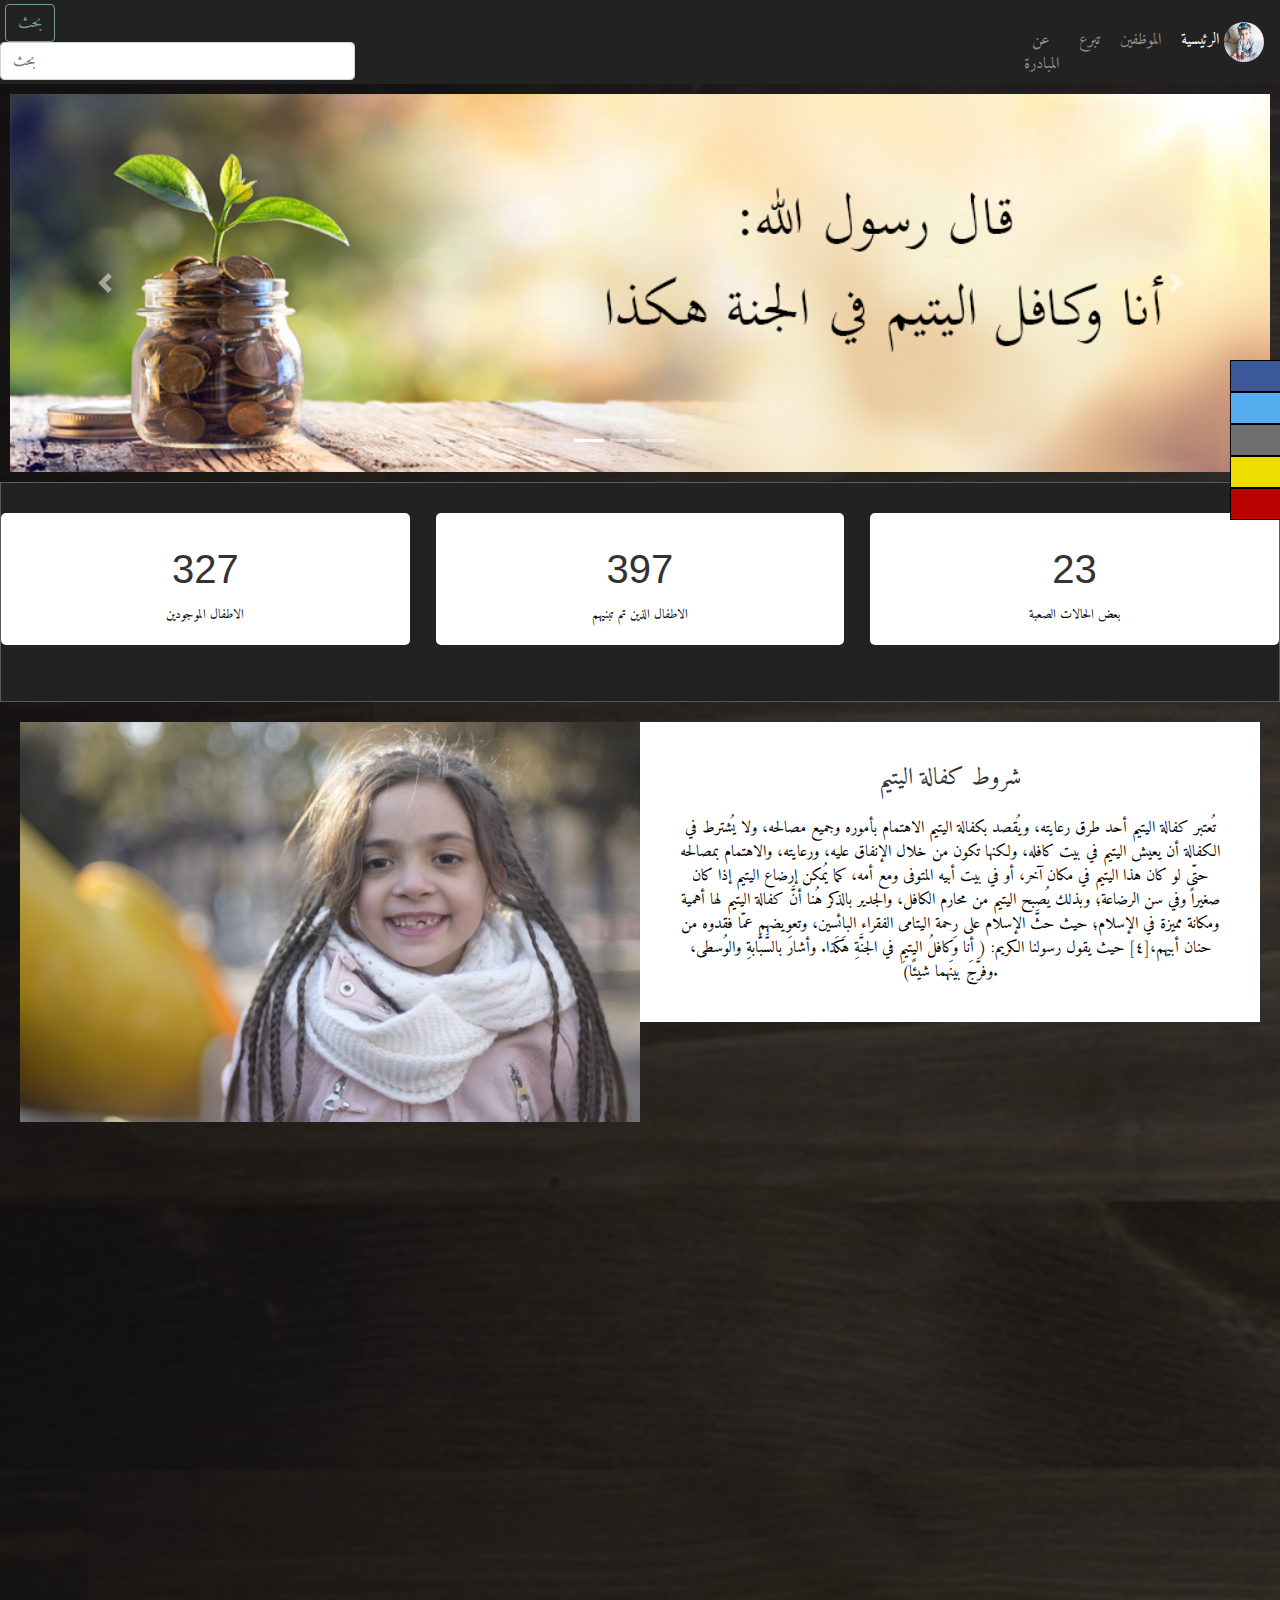
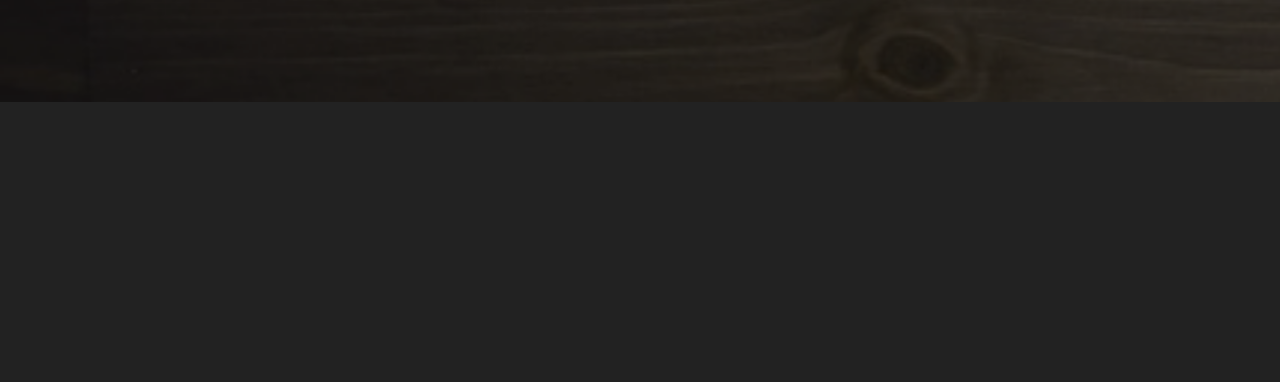
==== index.html @ a38a87e0 "Fix some bugs and remove center tag" ====
<!DOCTYPE html>
<html lang="en">

<head>
    <!-- Required meta tags -->
    <meta charset="utf-8">
    <meta name="viewport" content="width=device-width, initial-scale=1, shrink-to-fit=no">

    <!-- Bootstrap CSS -->
    <link rel="icon" href="img/6.jpg">
    <link rel="stylesheet" href="https://stackpath.bootstrapcdn.com/bootstrap/4.1.3/css/bootstrap.min.css" integrity="sha384-MCw98/SFnGE8fJT3GXwEOngsV7Zt27NXFoaoApmYm81iuXoPkFOJwJ8ERdknLPMO" crossorigin="anonymous">
    <link href="https://fonts.googleapis.com/css?family=Amiri|Lalezar" rel="stylesheet">
    <link rel="stylesheet" href="https://use.fontawesome.com/releases/v5.2.0/css/all.css" integrity="sha384-hWVjflwFxL6sNzntih27bfxkr27PmbbK/iSvJ+a4+0owXq79v+lsFkW54bOGbiDQ" crossorigin="anonymous">
    <link rel="stylesheet" href="css/animate.css">
    <link rel="stylesheet" href="css/style.css">
    <link rel="stylesheet" href="css/uikit-rtl.min.css">
    <title> Orpahn Mangment </title>
</head>

<body class="main-body">
    <!-- Nav Bar-->
    <nav class="navbar navbar-expand-lg uk-background-secondary navbar-dark" id="nave">
        
        <button class="navbar-toggler but" type="button" data-toggle="collapse" data-target="#navbarSupportedContent" aria-controls="navbarSupportedContent" aria-expanded="false" aria-label="Toggle navigation">
            <span class="navbar-toggler-icon"></span>
        </button>
        <div class="collapse navbar-collapse" id="navbarSupportedContent">
            <form class="form-inline my-2 my-lg-0">
                <button type="button" class="btn btn-outline-dark" id="but" style="margin-left:5px;">بحث</button>
                <input class="form-control mr-sm-2" type="search" placeholder="بحث" aria-label="Search">
            </form>
            <ul class="navbar-nav mr-auto center">

                <li class="nav-item active">
                        <a class="nav-link" href="#">الرئيسية <span class="sr-only">(current)</span></a>
                </li>
                    <li class="nav-item">
                        <a class="nav-link" href="Webs/page-2.html">الموظفين</a>
                    </li>

                    
                    <li class="nav-item dropdown" id="DropDN">
                        <a class="nav-link" href="Webs/page-1.html" id="navbarDropdown">
                            تبرع
                        </a>
                        <div class="dropdown-menu wow animated " aria-labelledby="navbarDropdown" style="text-align: center;" uk-dropdown="animation: uk-animation-slide-top-small; duration: 1000">
                            <a class="dropdown-item" href="Webs/page-1.html">عبر الايميل</a>
                            <a class="dropdown-item" href="Webs/page-1.html">Visa عبر</a>
                        </div>
                    </li>

                    
                    <li class="nav-item">
                        <a class="nav-link" href="Webs/page-3.html">عن المبادرة</a>
                    </li>

            </ul>
        </div>
        <a class="navbar-brand" href="#"><img src="img/6.jpg" style="width: 40px;" class="rounded-circle"></a>
    </nav>
    <!-- Slide Link -->
    <div class="sidelink">
        <ul class="sideul">
            <li class="sideli"><a href="https://facebook.com" style="text-decoration: none;color: white;"><i class="fab fa-facebook"></i><span class="sideLinkText">Facebook</span></a></li>
            <li class="sideli"><a href="https://twitter.com" style="text-decoration: none;color: white;"><i class="fab fa-twitter"></i><span class="sideLinkText">Twitter</span></a></li>
            <li class="sideli"><a href="https://google.com" style="text-decoration: none;color: white;"><i class="fab fa-google"></i><span class="sideLinkText">Google</span></a></li>
            <li class="sideli"><a href="https://snapchat.com" style="text-decoration: none;color: white;"><i class="fab fa-snapchat-square"></i><span class="sideLinkText">SnapShat</span></a></li>
            <li class="sideli"><a href="https://youtube.com" style="text-decoration: none;color: white;"><i class="fab fa-youtube"></i><span class="sideLinkText">Youtube</span></a></li>
        </ul>
    </div>
    <!-- Slide Show -->
    <div class="slide-show">
        <div id="carouselExampleIndicators" class="carousel slide" data-ride="carousel">
            <ol class="carousel-indicators">
                <li data-target="#carouselExampleIndicators" data-slide-to="0" class="active"></li>
                <li data-target="#carouselExampleIndicators" data-slide-to="1"></li>
                <li data-target="#carouselExampleIndicators" data-slide-to="2"></li>
            </ol>
            <div class="carousel-inner">
                <div class="carousel-item active">
                    <img class="d-block w-100" src="img/5.png" alt="First slide">
                </div>
                <div class="carousel-item">
                    <img class="d-block w-100" src="img/5.png" alt="Third slide">
                </div>
                <div class="carousel-item">
                    <img class="d-block w-100" src="img/5.png" alt="Third slide">
                </div>
            </div>
            <a class="carousel-control-prev" href="#carouselExampleIndicators" role="button" data-slide="prev">
                <span class="carousel-control-prev-icon" aria-hidden="true"></span>
                <span class="sr-only">Previous</span>
            </a>
            <a class="carousel-control-next" href="#carouselExampleIndicators" role="button" data-slide="next">
                <span class="carousel-control-next-icon" aria-hidden="true"></span>
                <span class="sr-only">Next</span>
            </a>
        </div>
    </div>
    <!-- Contain -->
    <div class="Counters uk-background-secondary">
        <div class="wrapper">
            <div class="counter col_third">
                <i class="fa fa-child fa-2x"></i>
                <h2 class="timer count-title count-number" data-to="1400" data-speed="3000"></h2>
                <p class="count-text countText">الاطفال الموجودين</p>
            </div>

            <div class="counter col_third">
                <i class="fa fa-coffee fa-2x"></i>
                <h2 class="timer count-title count-number" data-to="1700" data-speed="3000"></h2>
                <p class="count-text countText">الاطفال الذين تم تبنيهم</p>
            </div>

            <div class="counter col_third end">
                <i class="fa fa-bug fa-2x"></i>
                <h2 class="timer count-title count-number" data-to="100" data-speed="3000"></h2>
                <p class="count-text countText">بعض الحالات الصعبة</p>
            </div>
        </div>
    </div>
    <div class="Main-contain uk-box-shadow-medium">
        <div class="uk-cover-container">
            <div class="uk-card uk-card-default uk-grid-collapse uk-child-width-1-2@s uk-margin wow pulse animated delay-0-5s mm" data-delay="10s" uk-grid>
                <div class="uk-card-media-left uk-cover-container">
                    <img src="img/3.jpg" alt="" uk-cover>
                    <canvas width="600" height="400"></canvas>
                </div>
                <div>
                    <div class="uk-card-body">
                        <h3 class="uk-card-title" style="text-align: center;">شروط كفالة اليتيم</h3>
                        <p> تُعتبر كفالة اليتيم أحد طرق رعايته، ويُقصد بكفالة اليتيم الاهتمام بأموره وجميع مصالحه، ولا يُشترط في الكفالة أن يعيش اليتيم في بيت كافله، ولكنها تكون من خلال الإنفاق عليه، ورعايته، والاهتمام بمصالحه حتّى لو كان هذا اليتيم في مكان آخر، أو في بيت أبيه المتوفى ومع أمه، كما يُمكن إرضاع اليتيم إذا كان صغيراً وفي سن الرضاعة؛ وبذلك يُصبح اليتيم من محارم الكافل، والجدير بالذكر هُنا أنَّ كفالة اليتيم لها أهمية ومكانة مميزة في الإسلام؛ حيث حثَّ الإسلام على رحمة اليتامى الفقراء البائسين، وتعويضهم عمّا فقدوه من حنان أبيهم،[٤] حيث يقول رسولنا الكريم: ( أنا وَكافلُ اليتيمِ في الجنَّةِ هَكَذا. وأشارَ بالسَّبَّابةِ والوُسطى، وفرَّجَ بينَهما شيئًا).

                        </p>
                    </div>
                </div>
            </div>

            <div class="uk-card uk-card-default uk-grid-collapse uk-child-width-1-2@s uk-margin bg-dark wow fadeInUp animated delay-0-5s mm" uk-grid>
                <div class="uk-flex-last@s uk-card-media-right uk-cover-container">
                    <img src="img/5.png" alt="" uk-cover style="float: left;">
                    <canvas width="600" height="400"></canvas>
                </div>
                <div>
                    <div class="uk-card-body text-white">
                        <h3 class="uk-card-title text-white" style="text-align: center;">شروط كفالة اليتيم</h3>
                        <p class="text-white">1. أن يكون اليتيم تحت سن البلوغ، وقد يختلف سن البلوغ من دولة لأُخرى فقد يكون السن القانوني عند بلوغ اليتيم الثامنة عشر أو سن الواحد والعشرين</p>
                        <p class="text-white">2. أن يكون اليتيم غير قادر على توفير احتياجاته الشخصيّة والعمل لجلب المال الذي يُؤمن له هذه الاحتياجات</p>
                        <p class="text-white">3. أن يكون اليتيم فاقداً للأهليّة بمعنى أن يكون مُصاباً بمرض عقليّ، أو أن يكون من ذوي الاحتياجات الخاصة، وفي هذه الحالة فإن كفالته لا تسقُط حتى بعد بلوغه السن القانوني، لأنه لن يكون قادراً على العمل وتأمين احتياجاته.</p>
                    </div>
                </div>
            </div>

            <div class="uk-card uk-card-default uk-grid-collapse uk-child-width-1-2@s uk-margin wow zoomIn animated delay-0-5s mm" data-delay="10s" uk-grid>
                <div class="uk-card-media-left uk-cover-container">
                    <img src="img/3.jpg" alt="" uk-cover>
                    <canvas width="600" height="400"></canvas>
                </div>
                <div>
                    <div class="uk-card-body text1">
                        <h3 class="uk-card-title" style="text-align: center;">التربية الحسنة</h3>
                        <p> يُمكن رعاية اليتيم من خلال تربيته تربية سليمة وصالحة، وهذه التربيّة سوف تغرس في قلب اليتيم الأخلاق الإيمانيّة الحميدة، وتكون التربية من خلال قراءة القصص القرآنيّة، وتوضيح عظمة الخالق سبحانه وتعالى، كما تكون التربية أيضاً من خلال عرض القصص النبويّة؛ وذلك من أجل الاقتداء بالنبي محمد صلّى الله عليه وسلّم، وخلاصة القول إنَّ النفس البشريّة تهوى سماع القصص والتشويق، ومن هذا المنطلق فإنَّ القصص ستساعد على تربية الطفل اليتيم تربية جادّة وهادفة بإذن المولى جلّ في عُلاه.

                        </p>
                    </div>
                </div>
            </div>

        </div>

    </div>
    <!-- Footer -->
    <footer class="footer">
        <div class="uk-background-secondary uk-light uk-padding uk-panel">
            <div class="footer wow zoomIn animated delay-1s">
                <form>
                    <input class="input" type="text" placeholder="Email" />
                    <input class="input" type="password" placeholder="Password" /><br>
                    <textarea class="textarea" cols="30" placeholder="Message"></textarea><br>
                    <button onclick="UIkit.notification({message: 'Your message is arived'})" class="uk-button uk-button-danger but" type="button">Send Message</button>
                </form>
            </div>
        </div>
    </footer>

    <!-- Optional JavaScript -->
    <!-- jQuery first, then Popper.js, then Bootstrap JS -->
    <script src="Java/jquery-3.2.1.min.js"></script>
    <script src="https://cdnjs.cloudflare.com/ajax/libs/popper.js/1.14.3/umd/popper.min.js" integrity="sha384-ZMP7rVo3mIykV+2+9J3UJ46jBk0WLaUAdn689aCwoqbBJiSnjAK/l8WvCWPIPm49" crossorigin="anonymous"></script>
    <script src="Java/Java.js"></script>
    <script src="Java/wow.min.js"></script>
    <script>
        new WOW().init();

    </script>
    <script src="Java/uikit.min.js"></script>
    <script src="Java/uikit-icons.min.js"></script>
    <script src="https://stackpath.bootstrapcdn.com/bootstrap/4.1.3/js/bootstrap.min.js" integrity="sha384-ChfqqxuZUCnJSK3+MXmPNIyE6ZbWh2IMqE241rYiqJxyMiZ6OW/JmZQ5stwEULTy" crossorigin="anonymous"></script>
</body>

</html>
---- css/style.css ----
@import url(Navbar.css);
@import url(bootstrap.min.css);
@import url(Animation.css);
@import url(page-1.css);
@import url(page-2.css);
@import url(page-3.css);
* {
    padding: 0;
    margin: 0;
    font-family: 'Amiri', serif;
}
p{
    text-align: center;
    color: black;
}
h3{
    text-align: center;
}
.main-body {
    background-image: url(../img/myback.png);
    background-size:cover;
    background-repeat: no-repeat;
    background-color: #6E848A;
    color: white;
}

.Main-contain {
    width: 100%;
    padding: 20px;
}
.card-font {
    font-family: 'Amiri', serif;
}

.uk-card-title {
    font-family: 'Amiri', serif;
}

.show {
    margin-top: 60px;
    margin-left: 10px;
    margin-right: 10px;
}

.slide-show {
    margin: 10px;
}

@media(max-width:600px) {
    
    .main-body {
        width: 100%;
    }
    .but{
        width: 50%;
    }
    .uk-card-body {
        height: 400px;
        position: relative;
    }
    .mm{
        height: 620px;
    }
    .center{
        margin-left: 0;
    }
    
    
}

/*-=-=-=-=-=-=-=-=-=-=-=- */
/* Column Grids */
/*-=-=-=-=-=-=-=-=-=-=-=- */

.Counters {
    border: 1px solid #595C60;
    height: auto;
    height: 220px;
    background-color: #595C60;
}
.col_half { width: 49%; }
.col_third { width: 32%; }
.col_fourth { width: 23.5%; }
.col_fifth { width: 18.4%; }
.col_sixth { width: 15%; }
.col_three_fourth { width: 74.5%;}
.col_twothird{ width: 66%;}
.col_half,
.col_third,
.col_twothird,
.col_fourth,
.col_three_fourth,
.col_fifth{
	position: relative;
	display:inline;
	display: inline-block;
	float: left;
	margin-right: 2%;
	margin-bottom: 20px;
}
.end { margin-right: 0 !important; }
/* Column Grids End */

.wrapper { width: 100%; margin: 30px auto; position: relative;}
.counter { background-color: #ffffff; padding: 20px 0; border-radius: 5px;}
.count-title { font-size: 40px; font-weight: normal;  margin-top: 10px; margin-bottom: 0; text-align: center; }
.count-text { font-size: 13px; font-weight: normal;  margin-top: 10px; margin-bottom: 0; text-align: center; }
.fa-2x { margin: 0 auto; float: none; display: table; color: #4ad1e5; }


.footer {
    text-align: center;
    height: 200px;
}

.input {
    width: 25%;
    height: 30px;
    margin: 5px auto;
    border-radius: 5px;
    border: none;
    background-color: #F2ECFF;
    color: black;
}.input:active{
    border-radius: 30px solid #00C896;
}

.textarea {
    width: 50%;
    height: 80px;
    border-radius: 5px;
    background-color: #F2ECFF;
    border: none;
}

.countText {
    color: black;
}

.center{
    margin-left: 53%;
    text-align: center;
    direction: rtl;
}
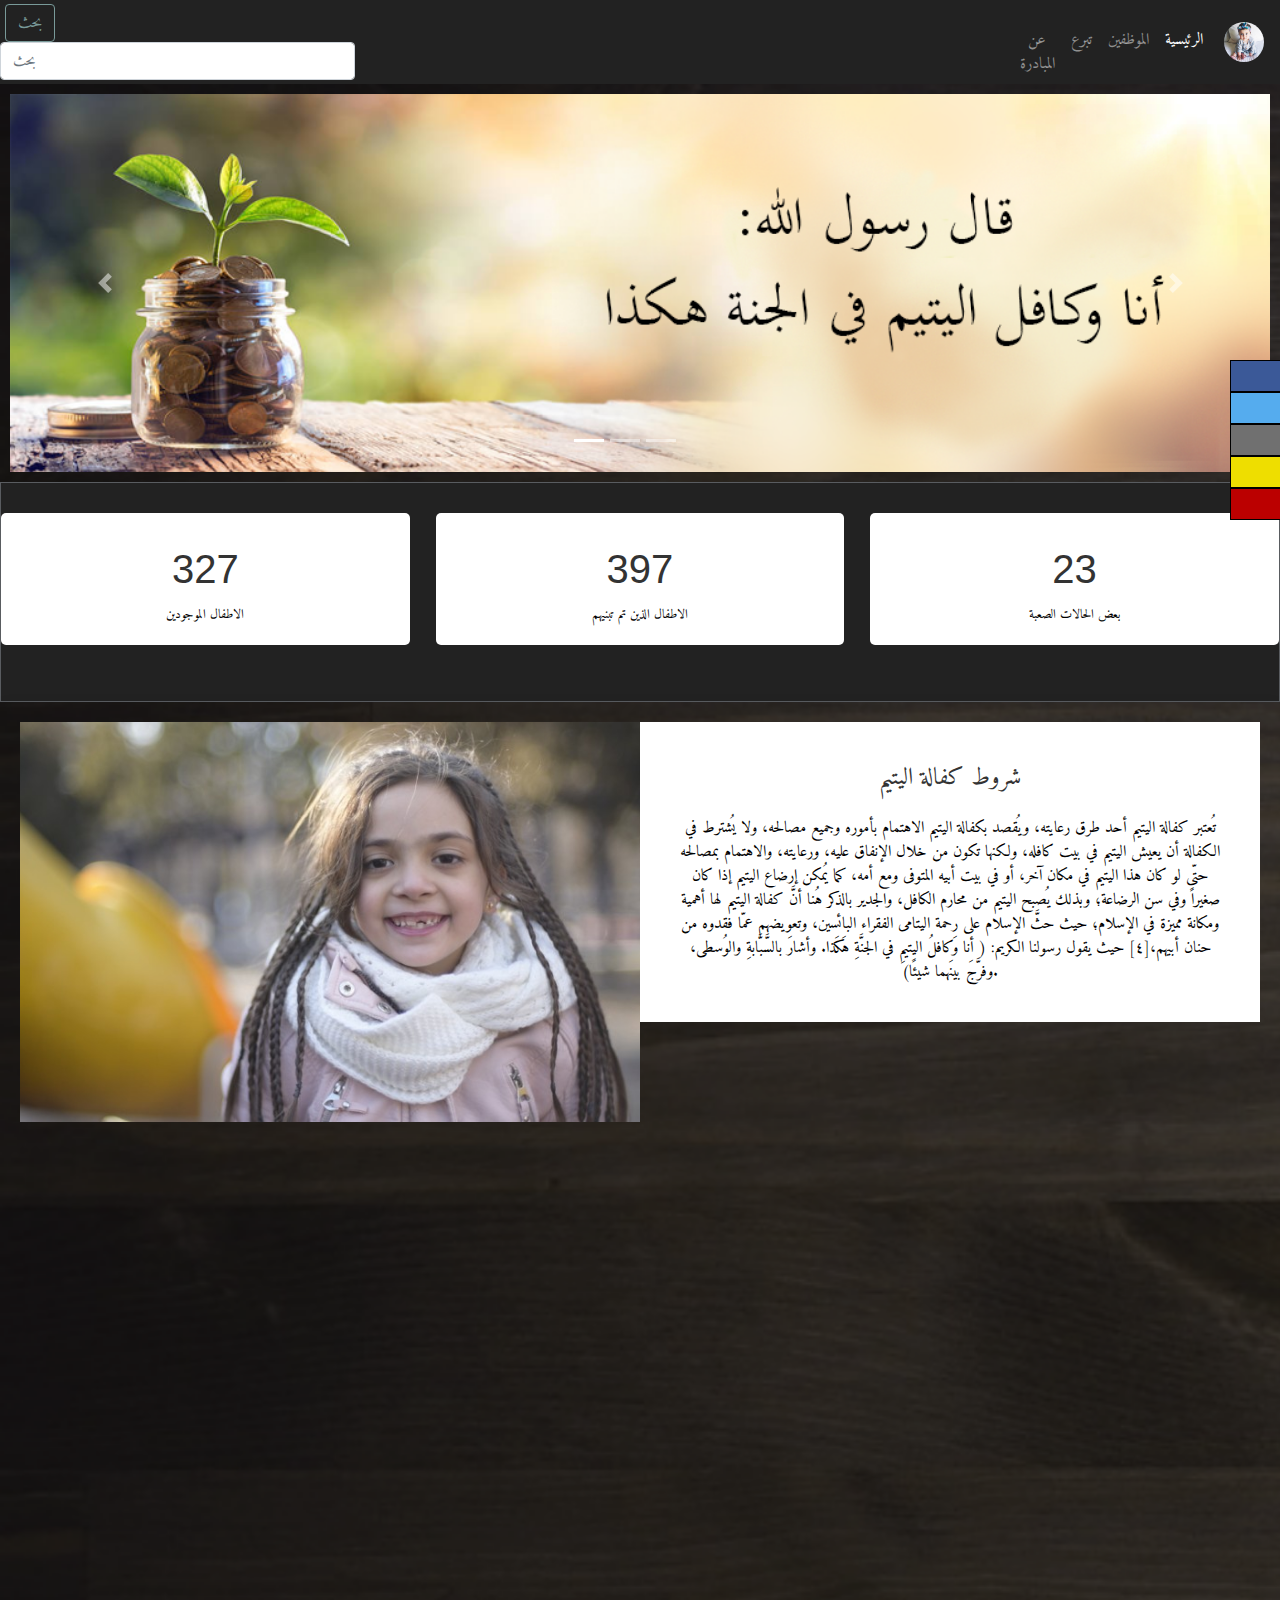
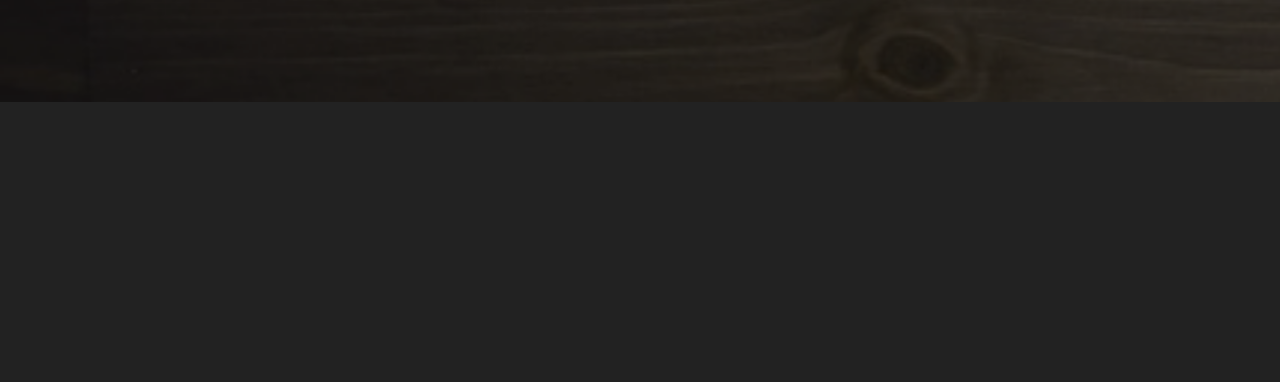
==== commit dbc6b1a3: "Done" ====
--- a/index.html
+++ b/index.html
@@ -43,7 +43,7 @@
                         <a class="nav-link" href="Webs/page-1.html" id="navbarDropdown">
                             تبرع
                         </a>
-                        <div class="dropdown-menu wow animated " aria-labelledby="navbarDropdown" style="text-align: center;" uk-dropdown="animation: uk-animation-slide-top-small; duration: 1000">
+                        <div class="dropdown-menu wow animated " aria-labelledby="navbarDropdown" style="text-align: center;" uk-dropdown="animation: uk-animation-slide-top-small; duration: 500">
                             <a class="dropdown-item" href="Webs/page-1.html">عبر الايميل</a>
                             <a class="dropdown-item" href="Webs/page-1.html">Visa عبر</a>
                         </div>
--- a/css/style.css
+++ b/css/style.css
@@ -63,6 +63,9 @@
     }
     .center{
         margin-left: 0;
+    }
+    .switch-input:checked + .switch-label-on ~ .switch-selection {
+        left:150px;
     }
     
     
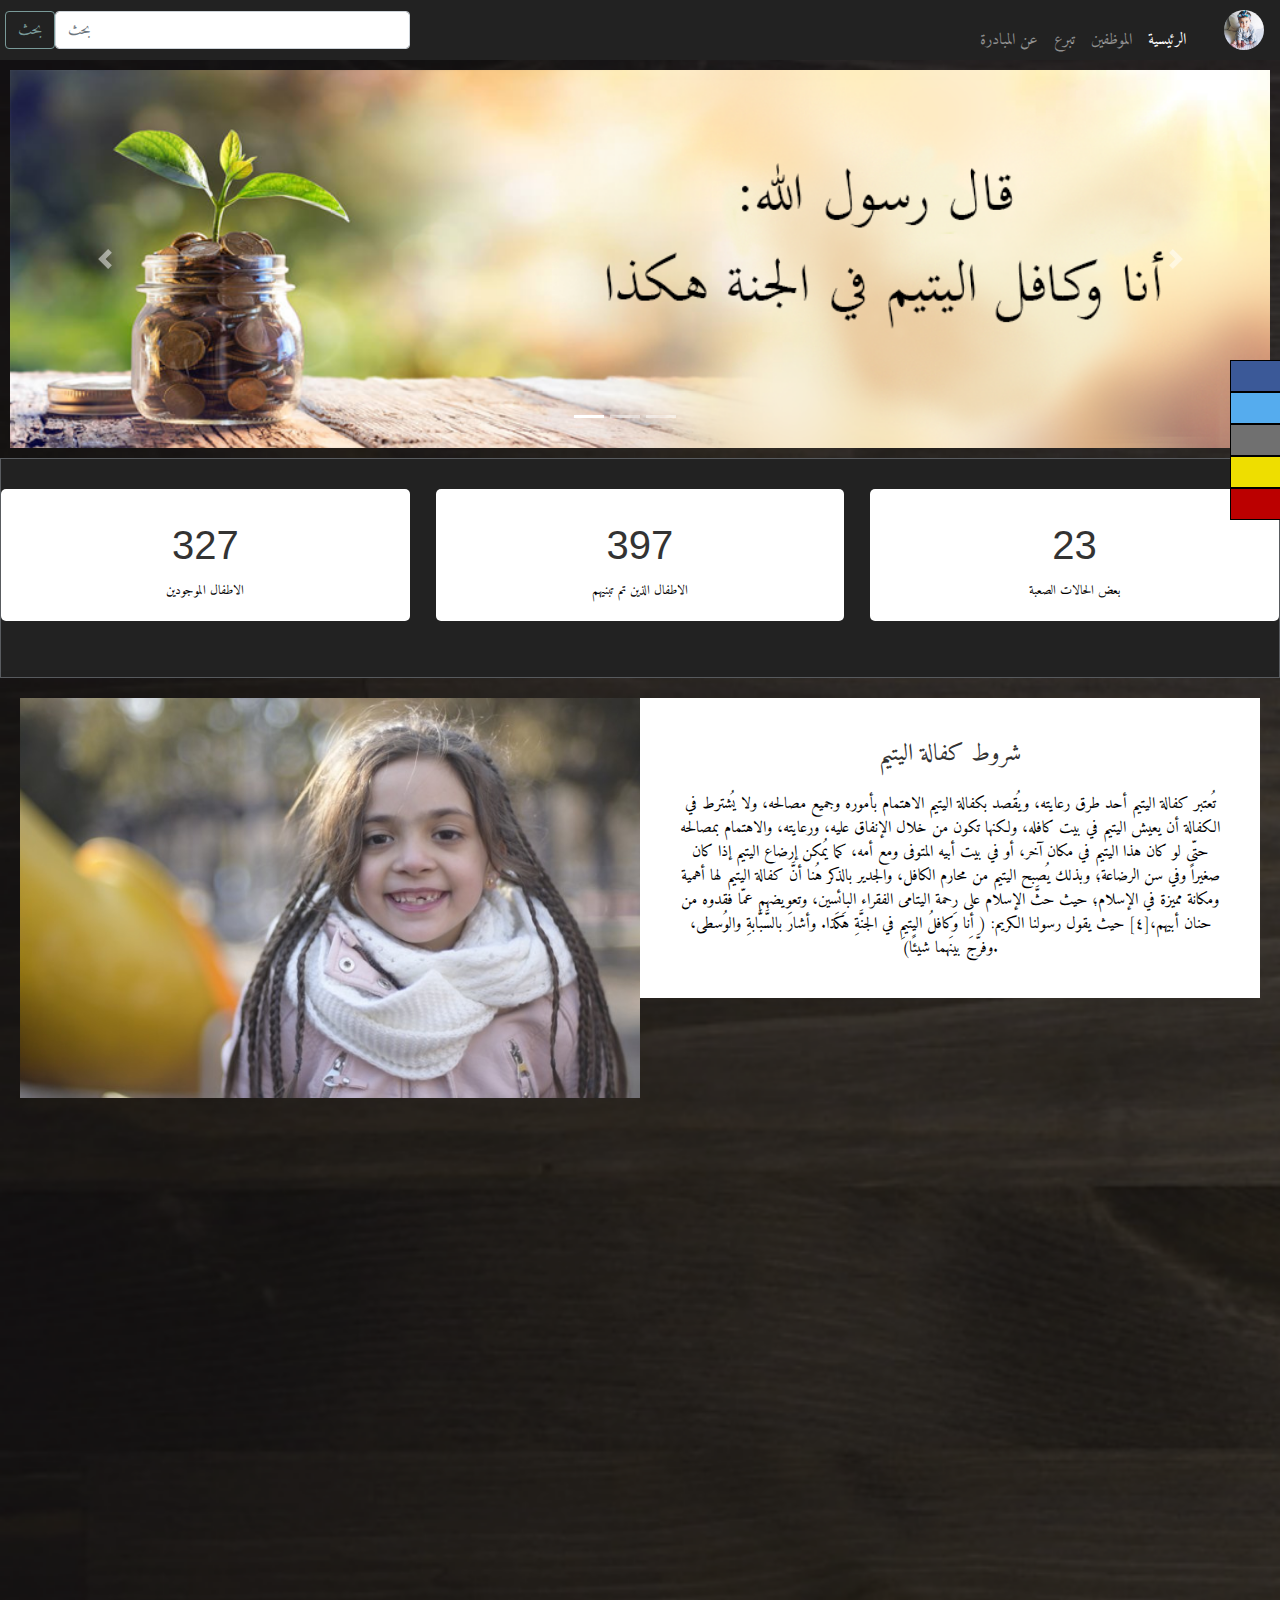
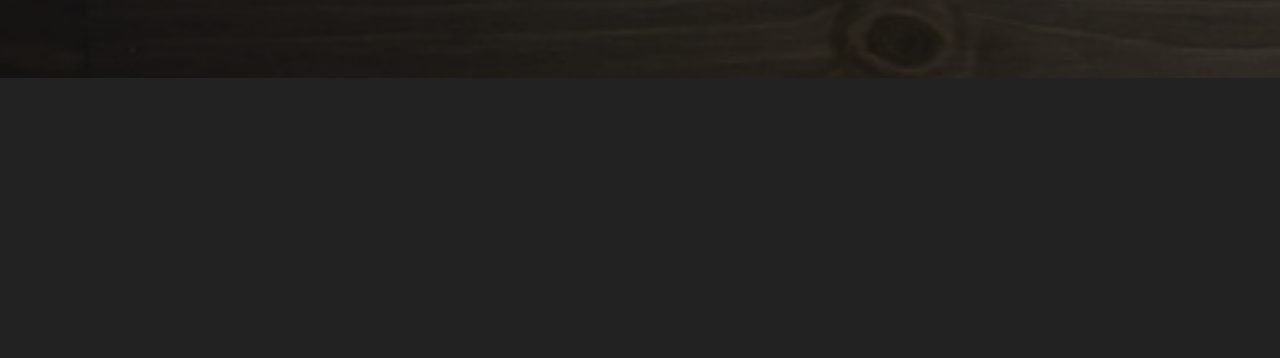
==== commit 53674ddb: "Navbar margin" ====
--- a/index.html
+++ b/index.html
@@ -29,7 +29,7 @@
                 <button type="button" class="btn btn-outline-dark" id="but" style="margin-left:5px;">بحث</button>
                 <input class="form-control mr-sm-2" type="search" placeholder="بحث" aria-label="Search">
             </form>
-            <ul class="navbar-nav mr-auto center">
+            <ul class="navbar-nav center ml-auto">
 
                 <li class="nav-item active">
                         <a class="nav-link" href="#">الرئيسية <span class="sr-only">(current)</span></a>
--- a/css/style.css
+++ b/css/style.css
@@ -141,7 +141,7 @@
 }
 
 .center{
-    margin-left: 53%;
+    
     text-align: center;
     direction: rtl;
 }
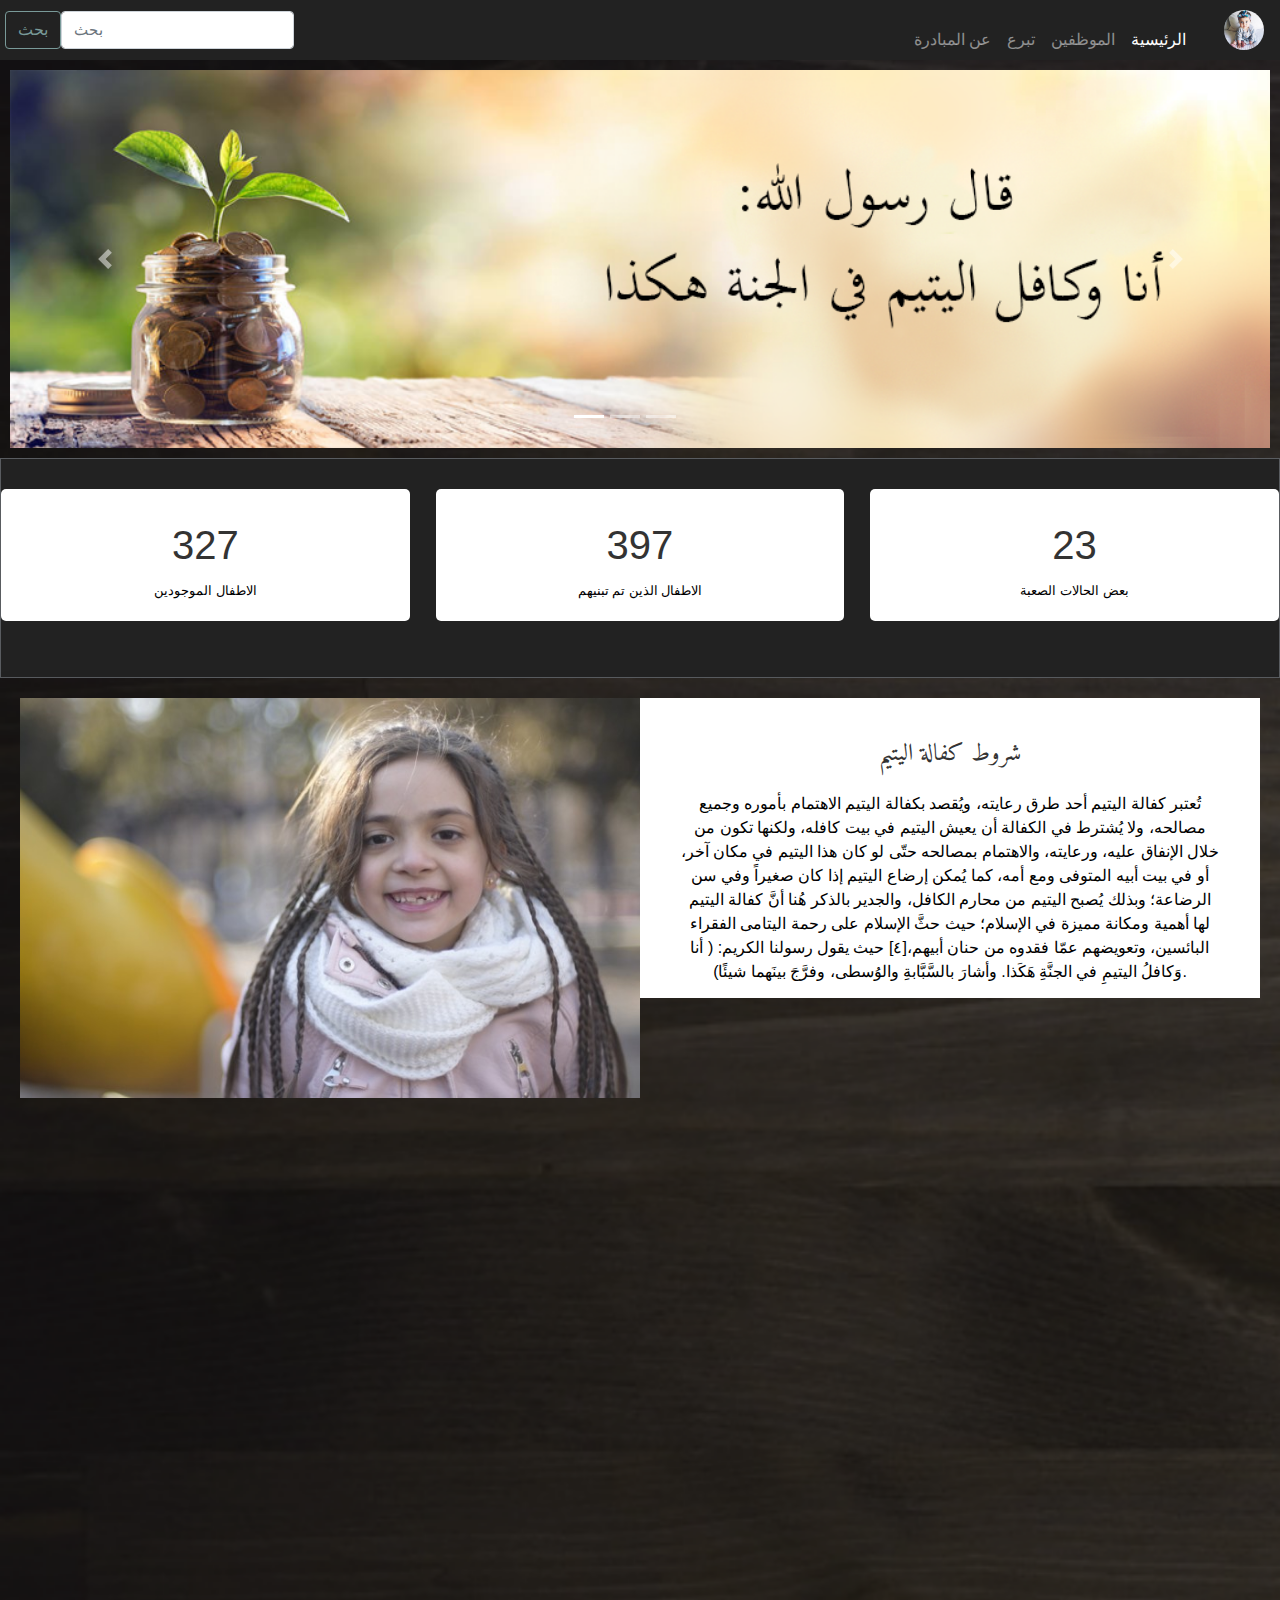
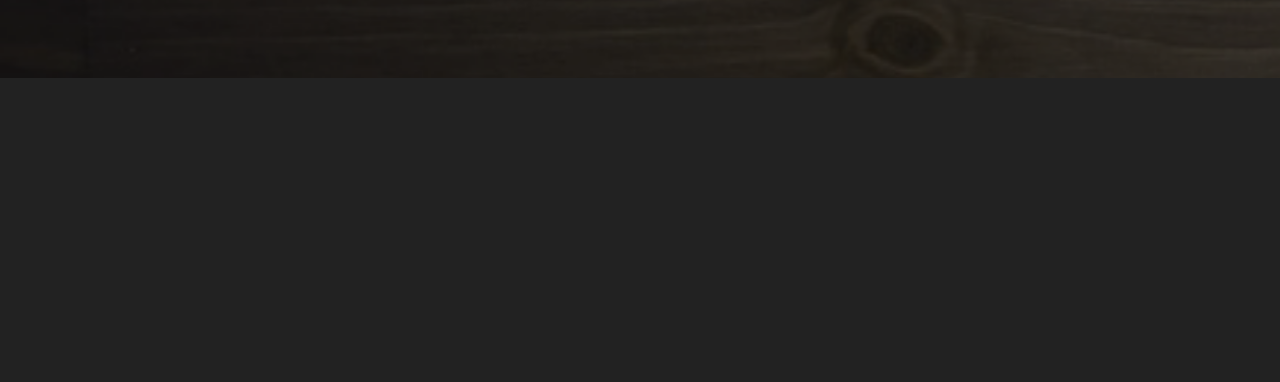
==== commit ac6711f7: "Social Media <change location>" ====
--- a/index.html
+++ b/index.html
@@ -11,7 +11,6 @@
     <link rel="stylesheet" href="https://stackpath.bootstrapcdn.com/bootstrap/4.1.3/css/bootstrap.min.css" integrity="sha384-MCw98/SFnGE8fJT3GXwEOngsV7Zt27NXFoaoApmYm81iuXoPkFOJwJ8ERdknLPMO" crossorigin="anonymous">
     <link href="https://fonts.googleapis.com/css?family=Amiri|Lalezar" rel="stylesheet">
     <link rel="stylesheet" href="https://use.fontawesome.com/releases/v5.2.0/css/all.css" integrity="sha384-hWVjflwFxL6sNzntih27bfxkr27PmbbK/iSvJ+a4+0owXq79v+lsFkW54bOGbiDQ" crossorigin="anonymous">
-    <link rel="stylesheet" href="css/animate.css">
     <link rel="stylesheet" href="css/style.css">
     <link rel="stylesheet" href="css/uikit-rtl.min.css">
     <title> Orpahn Mangment </title>
@@ -58,16 +57,7 @@
         </div>
         <a class="navbar-brand" href="#"><img src="img/6.jpg" style="width: 40px;" class="rounded-circle"></a>
     </nav>
-    <!-- Slide Link -->
-    <div class="sidelink">
-        <ul class="sideul">
-            <li class="sideli"><a href="https://facebook.com" style="text-decoration: none;color: white;"><i class="fab fa-facebook"></i><span class="sideLinkText">Facebook</span></a></li>
-            <li class="sideli"><a href="https://twitter.com" style="text-decoration: none;color: white;"><i class="fab fa-twitter"></i><span class="sideLinkText">Twitter</span></a></li>
-            <li class="sideli"><a href="https://google.com" style="text-decoration: none;color: white;"><i class="fab fa-google"></i><span class="sideLinkText">Google</span></a></li>
-            <li class="sideli"><a href="https://snapchat.com" style="text-decoration: none;color: white;"><i class="fab fa-snapchat-square"></i><span class="sideLinkText">SnapShat</span></a></li>
-            <li class="sideli"><a href="https://youtube.com" style="text-decoration: none;color: white;"><i class="fab fa-youtube"></i><span class="sideLinkText">Youtube</span></a></li>
-        </ul>
-    </div>
+
     <!-- Slide Show -->
     <div class="slide-show">
         <div id="carouselExampleIndicators" class="carousel slide" data-ride="carousel">
@@ -138,7 +128,7 @@
 
             <div class="uk-card uk-card-default uk-grid-collapse uk-child-width-1-2@s uk-margin bg-dark wow fadeInUp animated delay-0-5s mm" uk-grid>
                 <div class="uk-flex-last@s uk-card-media-right uk-cover-container">
-                    <img src="img/5.png" alt="" uk-cover style="float: left;">
+                    <img src="img/4.jpg" alt="" uk-cover="" class="img-center" class="uk-cover">
                     <canvas width="600" height="400"></canvas>
                 </div>
                 <div>
@@ -180,6 +170,15 @@
                     <button onclick="UIkit.notification({message: 'Your message is arived'})" class="uk-button uk-button-danger but" type="button">Send Message</button>
                 </form>
             </div>
+            <!--Social Media-->
+            <div class="footer-icons wow zoomIn animated delay-1s">
+                <a href="#"><span class="sideLinkText fab fa-facebook icon"></span></a>
+                <a href="#"><span class="sideLinkText fab fa-twitter icon"></span></a>
+                <a href="#"><span class="sideLinkText fab fa-google icon"></span></a>
+                <a href="#"><span class="sideLinkText fab fab fa-snapchat-square icon"></span></a>
+                <a href="#"><span class="sideLinkText fab fa-youtube icon"></span></a>
+                <a href="#"><span class="sideLinkText"></span>
+            </div>
         </div>
     </footer>
 
--- a/css/style.css
+++ b/css/style.css
@@ -7,7 +7,6 @@
 * {
     padding: 0;
     margin: 0;
-    font-family: 'Amiri', serif;
 }
 p{
     text-align: center;
@@ -69,6 +68,10 @@
     }
     
     
+}
+
+.icon {
+    color: darkgrey;
 }
 
 /*-=-=-=-=-=-=-=-=-=-=-=- */
@@ -141,7 +144,13 @@
 }
 
 .center{
-    
+    margin-left: auto;
     text-align: center;
     direction: rtl;
 }
+
+.img-center{
+    float: right;
+    width: 300px; 
+    height: 300px;
+}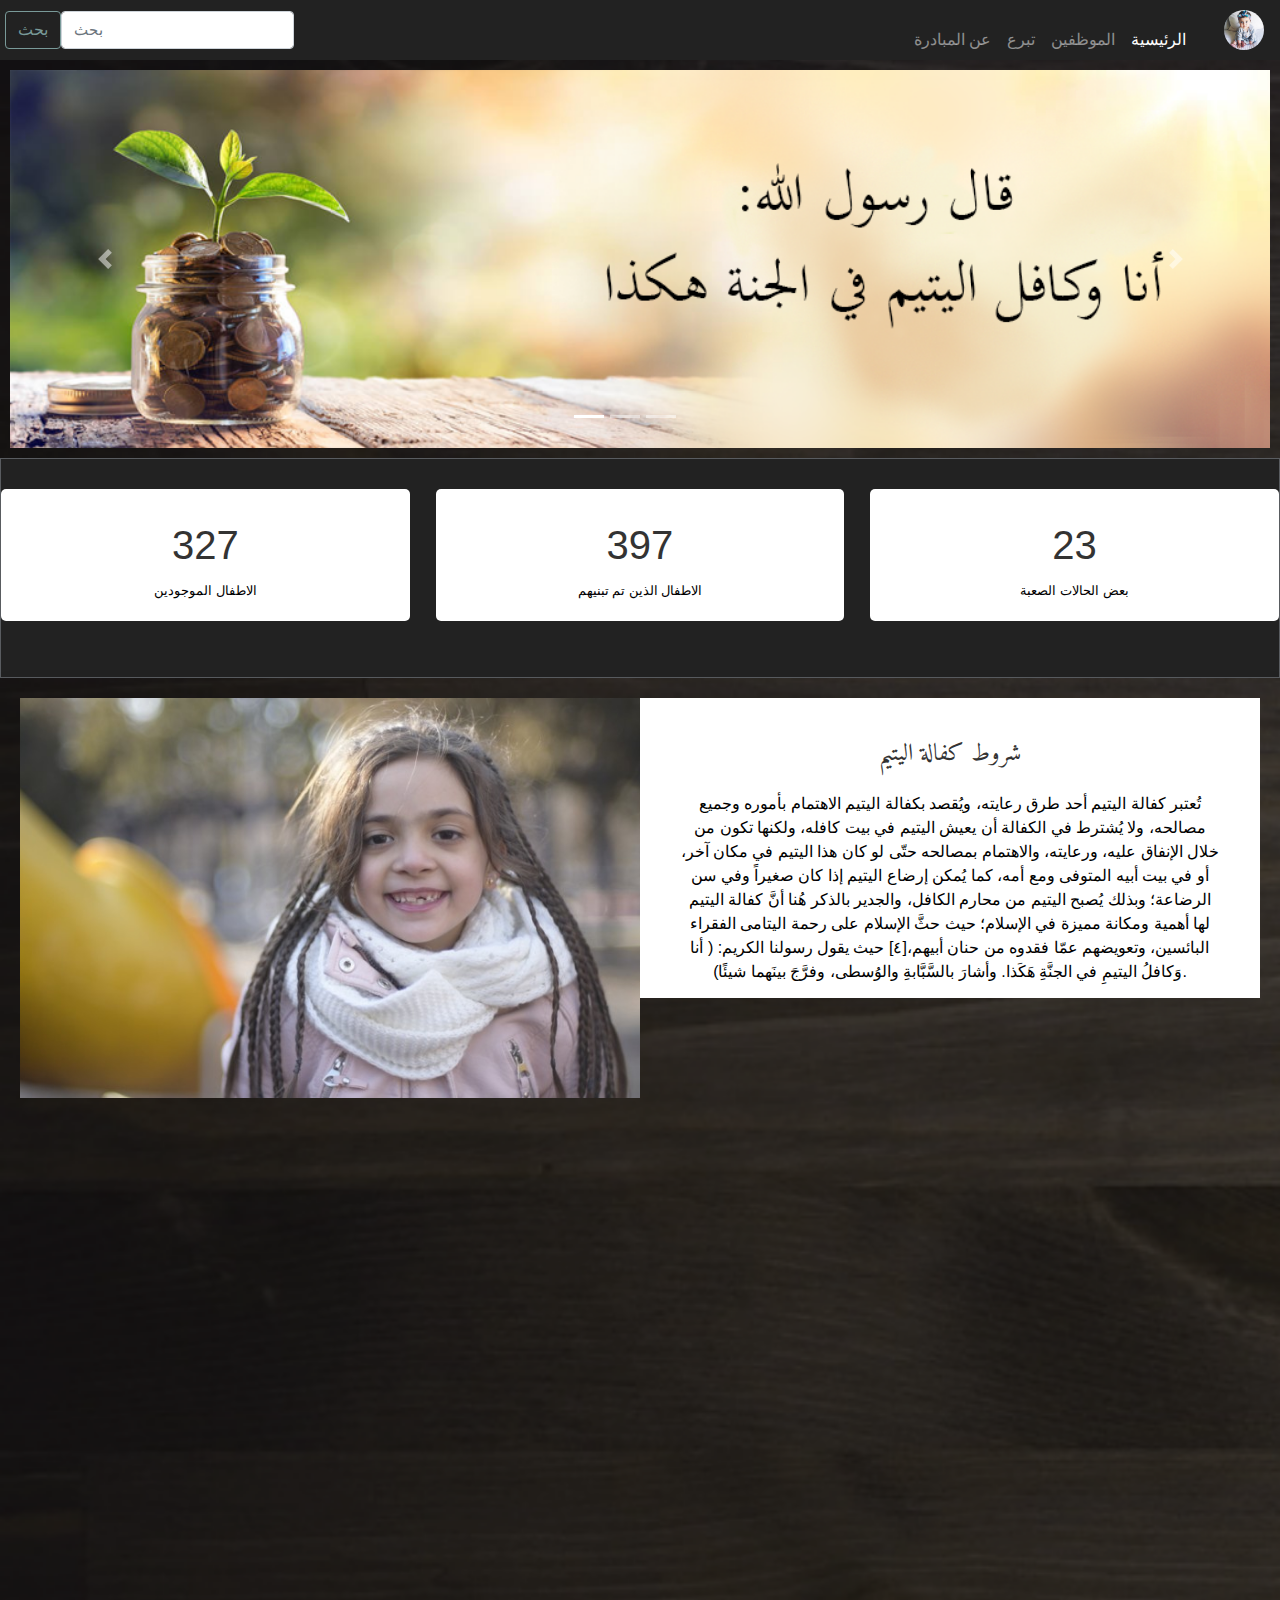
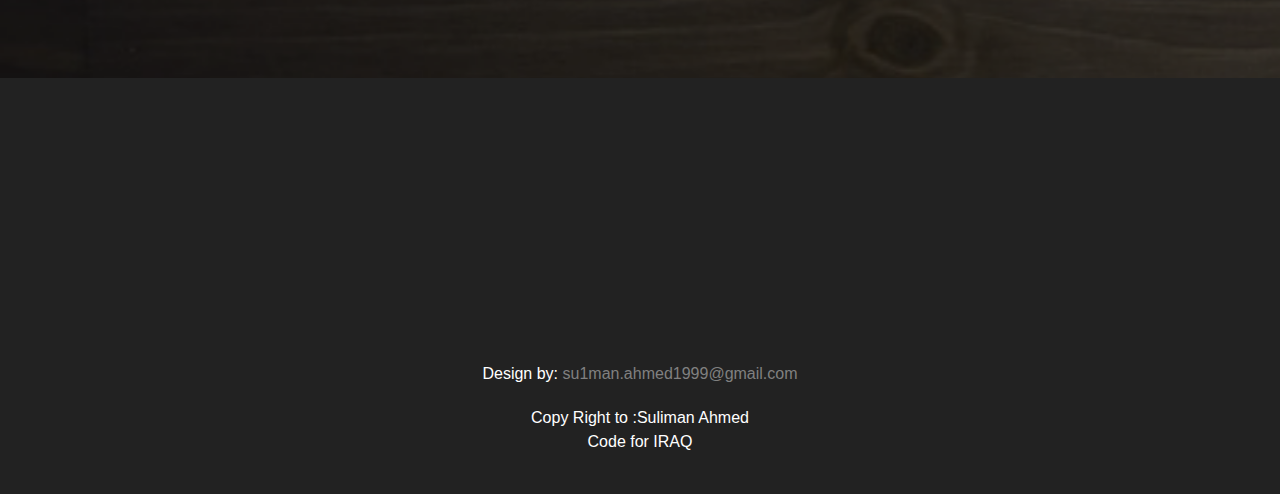
==== commit 6464cae6: "change icons" ====
--- a/index.html
+++ b/index.html
@@ -179,6 +179,9 @@
                 <a href="#"><span class="sideLinkText fab fa-youtube icon"></span></a>
                 <a href="#"><span class="sideLinkText"></span>
             </div>
+            <p>Design by: <a href="#" style="color: grey;">su1man.ahmed1999@gmail.com</a></p>
+            <p style="color:white;margin-bottom: 0px;">Copy Right to :Suliman Ahmed</p>
+            <p style="color:white;margin-top: 0px;">Code for IRAQ</p>
         </div>
     </footer>
 
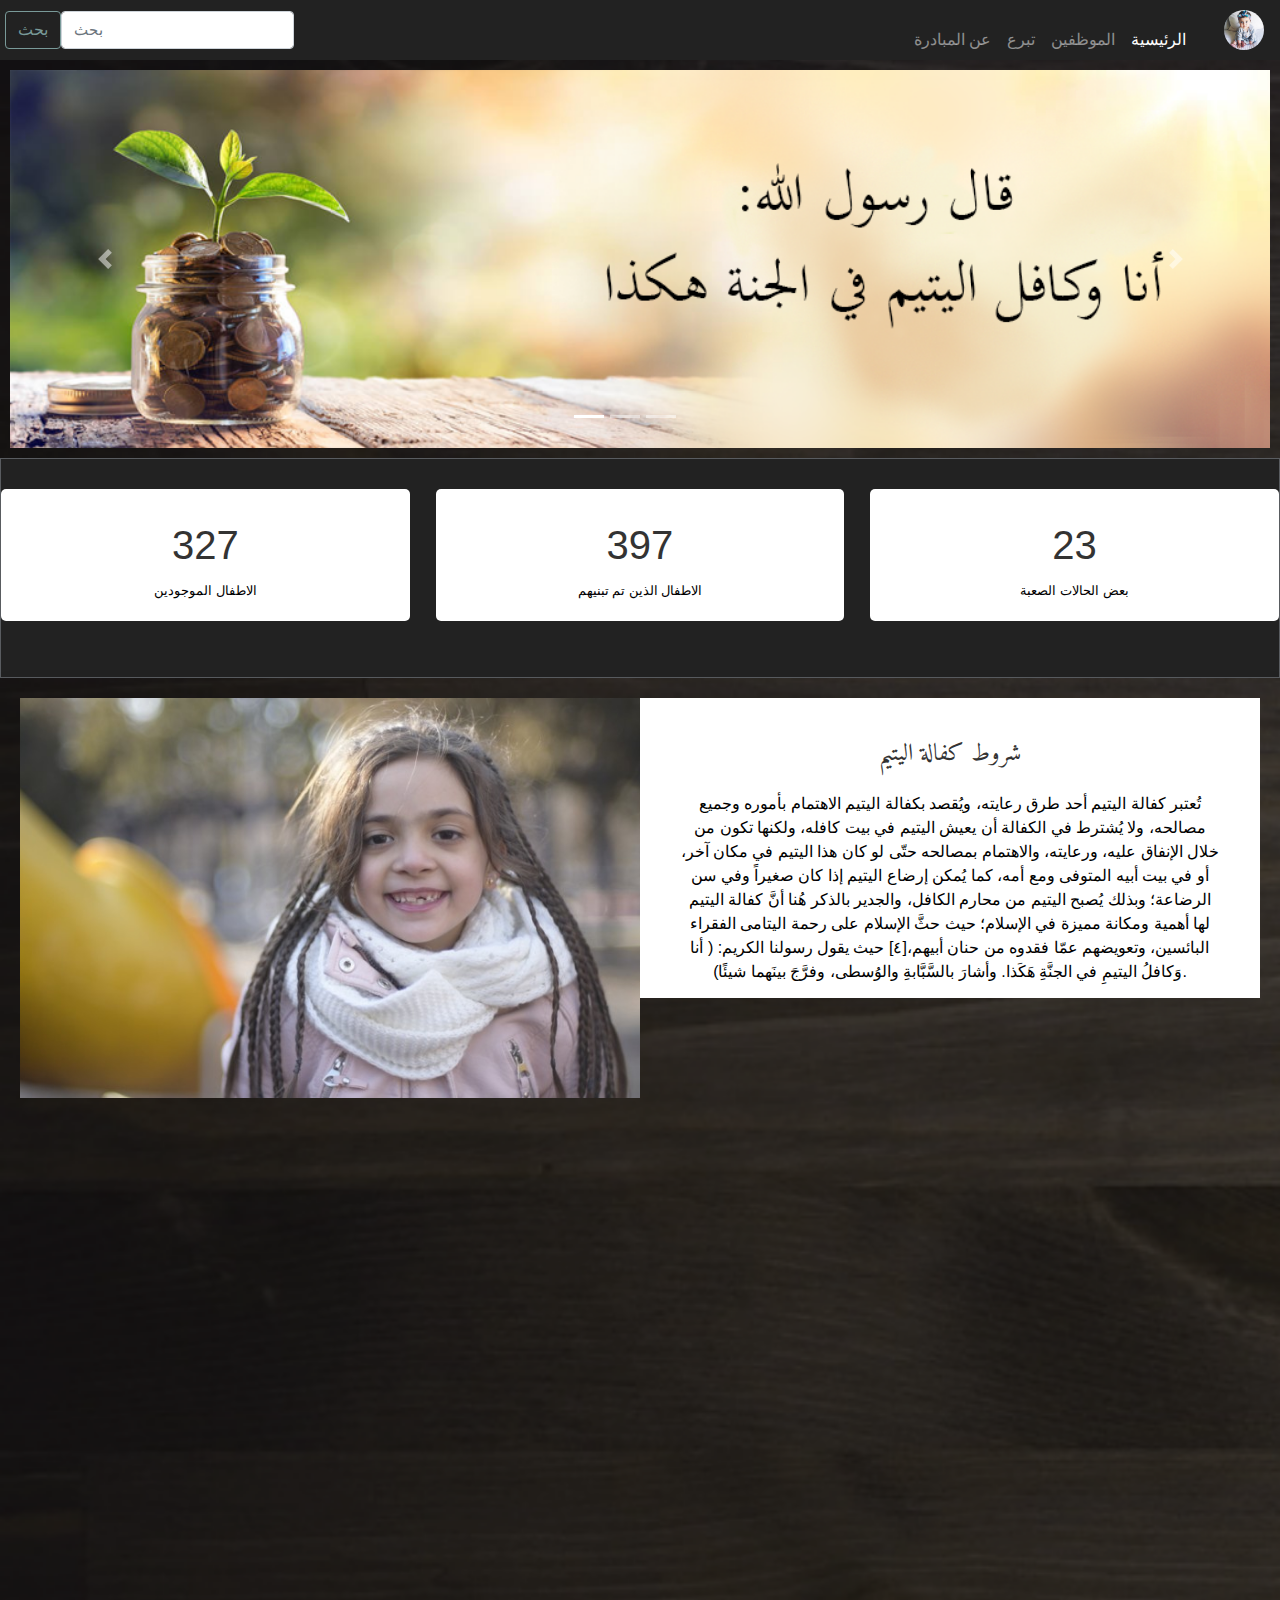
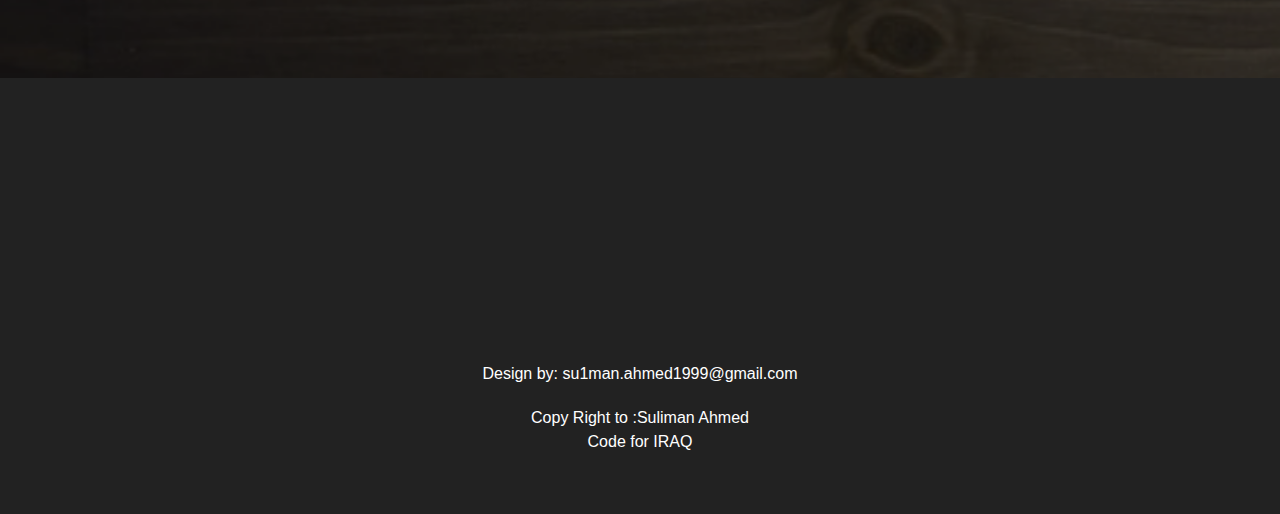
==== commit 2f169c9b: "Copy Right" ====
--- a/index.html
+++ b/index.html
@@ -179,9 +179,11 @@
                 <a href="#"><span class="sideLinkText fab fa-youtube icon"></span></a>
                 <a href="#"><span class="sideLinkText"></span>
             </div>
-            <p>Design by: <a href="#" style="color: grey;">su1man.ahmed1999@gmail.com</a></p>
-            <p style="color:white;margin-bottom: 0px;">Copy Right to :Suliman Ahmed</p>
-            <p style="color:white;margin-top: 0px;">Code for IRAQ</p>
+            <div class="Copy-Right">
+                <p>Design by: <a href="#">su1man.ahmed1999@gmail.com</a></p>
+                <p style="color:white;margin-bottom: 0px;">Copy Right to :Suliman Ahmed</p>
+                <p style="color:white;margin-top: 0px;">Code for IRAQ</p>
+            </div>
         </div>
     </footer>
 
